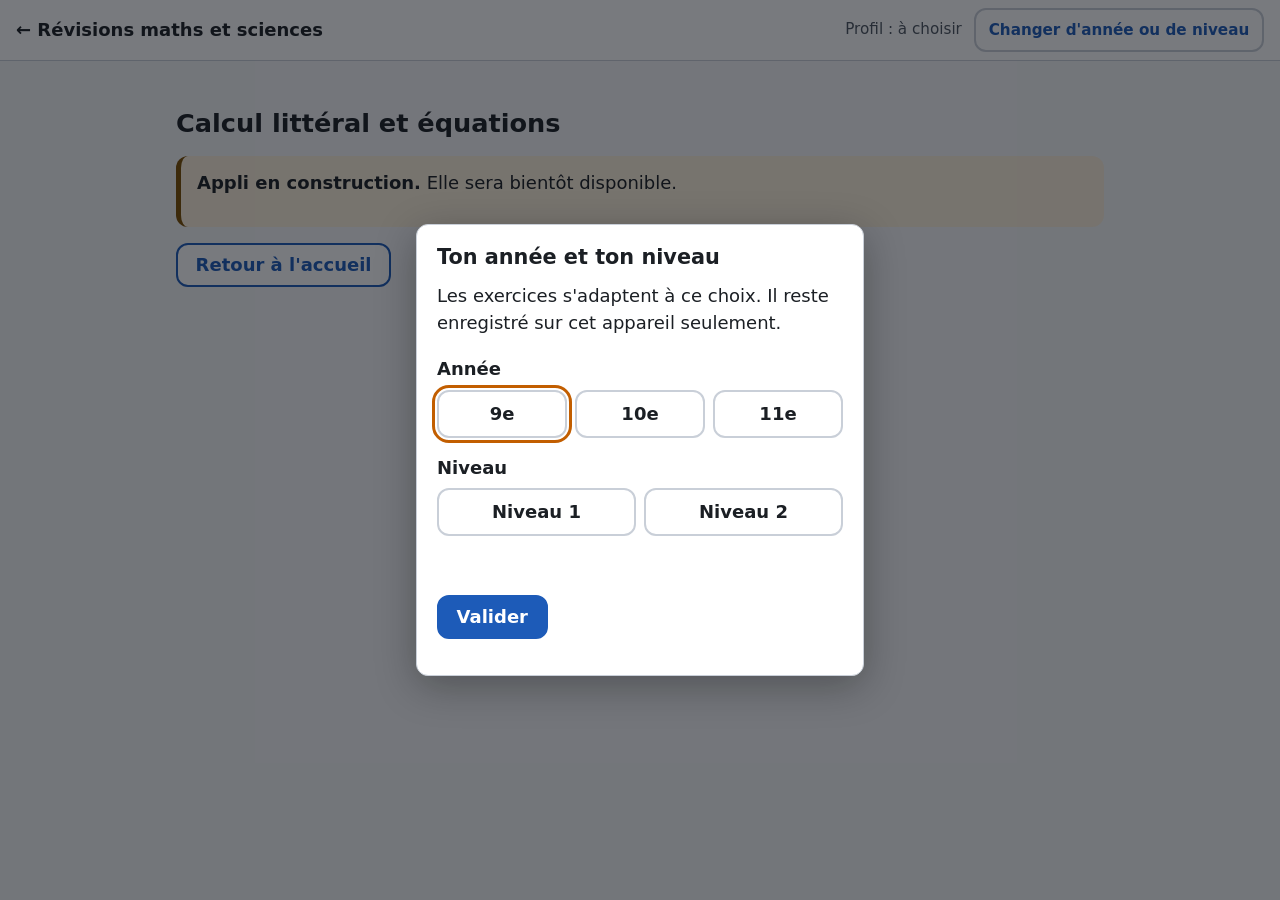
==== algebre/index.html @ a18d1c78 "Structure commune du site de révisions Page d'accueil, styles communs (clair/sombre), choix du profi" ====
<!doctype html>
<html lang="fr-CH">
<head>
  <meta charset="utf-8">
  <meta name="viewport" content="width=device-width, initial-scale=1">
  <meta name="referrer" content="no-referrer">
  <title>Calcul littéral et équations – Révisions</title>
  <link rel="stylesheet" href="../assets/commun.css">
</head>
<body>
  <a class="lien-evitement" href="#contenu">Aller au contenu</a>
  <header class="entete">
    <a class="entete-titre" href="../">← Révisions maths et sciences</a>
    <div data-profil></div>
  </header>

  <main id="contenu" class="page">
    <h1>Calcul littéral et équations</h1>
    <div class="retour info">
      <p><strong>Appli en construction.</strong> Elle sera bientôt disponible.</p>
    </div>
    <p><a class="bouton-secondaire" href="../">Retour à l'accueil</a></p>
  </main>

  <script src="../assets/profil.js"></script>
</body>
</html>
---- assets/commun.css ----
/*
 * commun.css — styles partagés de toutes les applis
 * --------------------------------------------------
 * Mobile d'abord (utilisable dès 360 px), thème clair/sombre automatique,
 * zones de clic d'au moins 44 px, focus clavier visible.
 *
 * Classes utiles :
 *   .entete, .entete-titre, [data-profil]   en-tête commun (profil.js le remplit)
 *   .page                                   contenu centré
 *   .section, .grille-cartes, .carte        page d'accueil, listes
 *   .bouton, .bouton-secondaire, .bouton-discret
 *   .champ                                  zone de saisie
 *   .retour.juste / .retour.faux / .retour.info   message après une réponse
 *   .etiquette                              petite pastille (« 10e », « niveau 2 »)
 *   .aide-memoire                           encadré de rappel
 *   .visuellement-cache                     texte pour lecteurs d'écran
 */

/* ---------- Jetons de couleur ---------- */
:root {
  color-scheme: light dark;
  --fond: #f5f6f8;
  --surface: #ffffff;
  --surface-2: #eef1f5;
  --texte: #1b1f24;
  --texte-doux: #4d5560;
  --bordure: #c9cfd8;
  --accent: #1d5bb8;          /* bleu maths : contraste ≈ 6:1 sur blanc */
  --accent-texte: #ffffff;
  --accent-doux: #e3ecfa;
  --sciences: #1b6e45;        /* vert sciences */
  --sciences-doux: #e1f2e8;
  --juste: #1b6e3a;
  --juste-doux: #e3f4e8;
  --faux: #b0261b;
  --faux-doux: #fbe7e5;
  --info: #7a4d00;
  --info-doux: #fdf1dc;
  --focus: #c25e00;
  --ombre: 0 1px 2px rgba(20, 30, 50, .08), 0 2px 8px rgba(20, 30, 50, .06);

  --rayon: 12px;
  --espace: 1rem;
  --police: system-ui, -apple-system, "Segoe UI", Roboto, "Helvetica Neue", Arial, sans-serif;
  --police-maths: "Cambria Math", "STIX Two Math", "Latin Modern Math", Cambria, Georgia, serif;
}

@media (prefers-color-scheme: dark) {
  :root {
    --fond: #13161b;
    --surface: #1d2128;
    --surface-2: #272c35;
    --texte: #e9ecf0;
    --texte-doux: #b1b8c3;
    --bordure: #434b57;
    --accent: #8db8ff;
    --accent-texte: #0d1626;
    --accent-doux: #1e2c44;
    --sciences: #74d39f;
    --sciences-doux: #183327;
    --juste: #7fd99c;
    --juste-doux: #173323;
    --faux: #ff9d93;
    --faux-doux: #3b1d1b;
    --info: #f3c06b;
    --info-doux: #362a15;
    --focus: #ffb35c;
    --ombre: 0 1px 2px rgba(0, 0, 0, .4);
  }
}

/* ---------- Base ---------- */
*, *::before, *::after { box-sizing: border-box; }
[hidden] { display: none !important; }

html {
  -webkit-text-size-adjust: 100%;
  text-size-adjust: 100%;
}

body {
  margin: 0;
  min-height: 100vh;
  background: var(--fond);
  color: var(--texte);
  font-family: var(--police);
  font-size: 1.125rem;          /* 18 px : très lisible sur téléphone */
  line-height: 1.55;
  overflow-wrap: break-word;
  overflow-x: hidden;
}

h1, h2, h3 { line-height: 1.25; margin: 1.2em 0 .5em; }
h1 { font-size: 1.6rem; }
h2 { font-size: 1.3rem; }
h3 { font-size: 1.12rem; }
p { margin: 0 0 1em; }

a { color: var(--accent); text-underline-offset: .15em; }
img, svg, canvas, video { max-width: 100%; height: auto; }

:focus-visible {
  outline: 3px solid var(--focus);
  outline-offset: 2px;
  border-radius: 4px;
}

.maths { font-family: var(--police-maths); font-size: 1.1em; }

.visuellement-cache {
  position: absolute !important;
  width: 1px; height: 1px;
  margin: -1px; padding: 0; border: 0;
  overflow: hidden; clip: rect(0 0 0 0); white-space: nowrap;
}

.lien-evitement {
  position: absolute; left: .5rem; top: -4rem;
  background: var(--surface); color: var(--texte);
  padding: .6rem 1rem; border-radius: var(--rayon); z-index: 10;
}
.lien-evitement:focus { top: .5rem; }

/* ---------- En-tête commun ---------- */
.entete {
  display: flex;
  flex-wrap: wrap;
  align-items: center;
  justify-content: space-between;
  gap: .5rem 1rem;
  padding: .5rem var(--espace);
  background: var(--surface);
  border-bottom: 1px solid var(--bordure);
}
.entete-titre {
  display: inline-flex;
  align-items: center;
  min-height: 44px;
  font-weight: 700;
  color: var(--texte);
  text-decoration: none;
}
.entete-titre:hover { text-decoration: underline; }

.profil-zone {
  display: flex;
  flex-wrap: wrap;
  align-items: center;
  gap: .25rem .75rem;
}
.profil-actuel { color: var(--texte-doux); font-size: .95rem; }
.profil-actuel strong { color: var(--texte); }

/* ---------- Mise en page ---------- */
.page {
  width: 100%;
  max-width: 60rem;
  margin: 0 auto;
  padding: var(--espace);
}
.intro { color: var(--texte-doux); }

.section { margin-top: 1.5rem; }
.section > h2 { display: flex; align-items: center; gap: .5rem; }
.section > h2::before {
  content: "";
  width: .5rem; height: 1.2em;
  border-radius: 4px;
  background: var(--accent);
}
.section-sciences > h2::before { background: var(--sciences); }

.grille-cartes {
  display: grid;
  grid-template-columns: 1fr;
  gap: var(--espace);
  list-style: none;
  margin: 0; padding: 0;
}
@media (min-width: 40rem) {
  .grille-cartes { grid-template-columns: repeat(2, 1fr); }
}
@media (min-width: 60rem) {
  .grille-cartes { grid-template-columns: repeat(3, 1fr); }
}

.carte {
  position: relative;
  display: flex;
  flex-direction: column;
  gap: .35rem;
  padding: 1rem 1.1rem;
  background: var(--surface);
  border: 1px solid var(--bordure);
  border-left: 6px solid var(--accent);
  border-radius: var(--rayon);
  box-shadow: var(--ombre);
}
.section-sciences .carte { border-left-color: var(--sciences); }
.carte h3 { margin: 0; font-size: 1.15rem; }
.carte p { margin: 0; color: var(--texte-doux); font-size: 1rem; }
.carte a {
  color: var(--texte);
  text-decoration: none;
}
/* toute la carte est cliquable */
.carte a::after { content: ""; position: absolute; inset: 0; border-radius: var(--rayon); }
.carte:hover { border-color: var(--accent); }
.section-sciences .carte:hover { border-color: var(--sciences); }
.carte:focus-within { outline: 3px solid var(--focus); outline-offset: 2px; }
.carte a:focus-visible { outline: none; }

.etiquette {
  display: inline-block;
  padding: .05rem .55rem;
  border-radius: 999px;
  background: var(--surface-2);
  color: var(--texte);
  font-size: .85rem;
  font-weight: 600;
}

.aide-memoire {
  padding: .9rem 1rem;
  margin: 1rem 0;
  background: var(--info-doux);
  border-left: 5px solid var(--info);
  border-radius: var(--rayon);
}

/* ---------- Boutons ---------- */
.bouton, .bouton-secondaire, .bouton-discret {
  display: inline-flex;
  align-items: center;
  justify-content: center;
  gap: .4rem;
  min-height: 44px;
  min-width: 44px;
  padding: .55rem 1.1rem;
  border-radius: var(--rayon);
  border: 2px solid var(--accent);
  font: inherit;
  font-weight: 600;
  line-height: 1.2;
  text-align: center;
  text-decoration: none;
  cursor: pointer;
  touch-action: manipulation;
  -webkit-tap-highlight-color: transparent;
}
.bouton { background: var(--accent); color: var(--accent-texte); }
.bouton:hover { filter: brightness(1.08); }
.bouton-secondaire { background: var(--surface); color: var(--accent); }
.bouton-secondaire:hover { background: var(--accent-doux); }
.bouton-discret {
  background: transparent; color: var(--accent);
  border-color: var(--bordure);
  font-size: .95rem;
  padding: .45rem .8rem;
}
.bouton-discret:hover { background: var(--accent-doux); }
button:disabled { opacity: .5; cursor: not-allowed; }

.actions { display: flex; flex-wrap: wrap; gap: .6rem; margin: 1rem 0; }

/* ---------- Saisie ---------- */
.champ {
  display: block;
  width: 100%;
  min-height: 48px;
  padding: .55rem .8rem;
  font: inherit;
  font-size: 1.25rem;
  color: var(--texte);
  background: var(--surface);
  border: 2px solid var(--bordure);
  border-radius: var(--rayon);
}
.champ:focus { border-color: var(--accent); }
.champ:focus-visible { outline-offset: 1px; }

/* ---------- Retours après une réponse ---------- */
.retour {
  padding: .8rem 1rem;
  margin: 1rem 0;
  border-radius: var(--rayon);
  border-left: 5px solid var(--bordure);
  background: var(--surface-2);
}
.retour:empty { display: none; }
.retour.juste { background: var(--juste-doux); border-color: var(--juste); }
.retour.faux  { background: var(--faux-doux);  border-color: var(--faux); }
.retour.info  { background: var(--info-doux);  border-color: var(--info); }
.retour.juste strong:first-child { color: var(--juste); }
.retour.faux strong:first-child  { color: var(--faux); }

/* ---------- Fenêtre de choix du profil (profil.js) ---------- */
.profil-dialogue {
  width: min(28rem, calc(100vw - 2rem));
  max-height: calc(100vh - 2rem);
  overflow: auto;
  padding: 1.25rem;
  color: var(--texte);
  background: var(--surface);
  border: 1px solid var(--bordure);
  border-radius: var(--rayon);
  box-shadow: 0 10px 40px rgba(0, 0, 0, .3);
}
.profil-dialogue::backdrop { background: rgba(10, 14, 20, .55); }
.profil-dialogue h2 { margin-top: 0; }
.profil-dialogue fieldset {
  border: 0; margin: 0 0 1rem; padding: 0;
}
.profil-dialogue legend { font-weight: 700; margin-bottom: .4rem; padding: 0; }
.choix-groupe { display: flex; flex-wrap: wrap; gap: .5rem; }
.choix {
  position: relative;
  flex: 1 1 4rem;
}
.choix input { position: absolute; opacity: 0; inset: 0; margin: 0; cursor: pointer; }
.choix span {
  display: flex; align-items: center; justify-content: center;
  min-height: 48px;
  padding: .4rem .6rem;
  border: 2px solid var(--bordure);
  border-radius: var(--rayon);
  font-weight: 600;
  text-align: center;
}
.choix input:checked + span {
  border-color: var(--accent);
  background: var(--accent-doux);
  box-shadow: inset 0 0 0 1px var(--accent);
}
.choix input:checked + span::before { content: "✓ "; white-space: pre; }
.choix input:focus-visible + span { outline: 3px solid var(--focus); outline-offset: 2px; }
.profil-message { color: var(--faux); min-height: 1.5em; margin: 0 0 .5rem; }

/* ---------- Clavier mathématique (clavier.js) ---------- */
.clavier {
  display: grid;
  grid-template-columns: repeat(6, minmax(0, 1fr));
  gap: .4rem;
  margin-top: .6rem;
  padding: .5rem;
  background: var(--surface-2);
  border-radius: var(--rayon);
  user-select: none;
  -webkit-user-select: none;
}
.clavier button {
  min-height: 48px;
  min-width: 0;
  padding: 0;
  font: inherit;
  font-family: var(--police-maths);
  font-size: 1.3rem;
  color: var(--texte);
  background: var(--surface);
  border: 1px solid var(--bordure);
  border-radius: 10px;
  cursor: pointer;
  touch-action: manipulation;
  -webkit-tap-highlight-color: transparent;
}
.clavier button:hover { background: var(--accent-doux); }
.clavier button:active { transform: translateY(1px); }
.clavier .touche-op { color: var(--accent); font-weight: 700; }
.clavier .touche-lettre { font-style: italic; }
.clavier .touche-effacer { font-family: var(--police); font-size: 1.1rem; }
.clavier .touche-valider {
  font-family: var(--police);
  font-size: 1rem;
  font-weight: 700;
  color: var(--accent-texte);
  background: var(--accent);
  border-color: var(--accent);
}
.clavier .touche-valider:hover { background: var(--accent); filter: brightness(1.08); }

.apercu {
  min-height: 2.2em;
  margin-top: .4rem;
  padding: .2rem .4rem;
  font-family: var(--police-maths);
  font-size: 1.3rem;
  color: var(--texte);
}
.apercu:empty::before { content: "\00a0"; }
.apercu .periode { text-decoration: overline; }

/* ---------- Pied de page ---------- */
.pied {
  max-width: 60rem;
  margin: 2rem auto 0;
  padding: 1rem var(--espace) 2rem;
  color: var(--texte-doux);
  font-size: .9rem;
  border-top: 1px solid var(--bordure);
}

/* ---------- Mouvement réduit ---------- */
@media (prefers-reduced-motion: reduce) {
  *, *::before, *::after {
    animation-duration: .001ms !important;
    animation-iteration-count: 1 !important;
    transition-duration: .001ms !important;
    scroll-behavior: auto !important;
  }
}
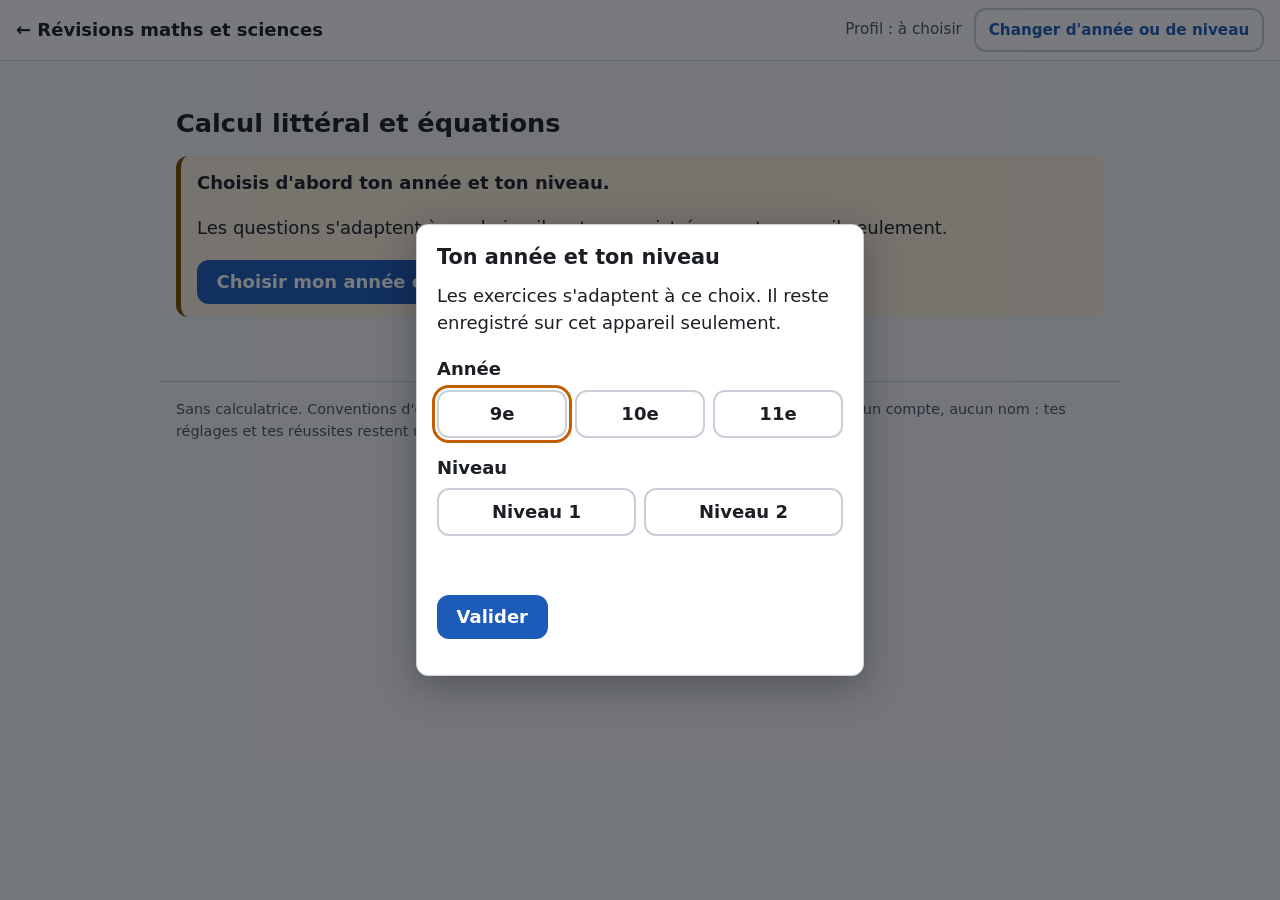
==== commit 85f2eaad: "Calcul littéral et équations : générateurs, outils visuels, interface et tests Modules A (calcul lit" ====
--- a/algebre/index.html
+++ b/algebre/index.html
@@ -4,8 +4,10 @@
   <meta charset="utf-8">
   <meta name="viewport" content="width=device-width, initial-scale=1">
   <meta name="referrer" content="no-referrer">
+  <meta name="description" content="Révision du calcul littéral et des équations pour le Cycle 3 : réduire, développer, factoriser, résoudre, avec tuiles algébriques, balance et machine à substituer.">
   <title>Calcul littéral et équations – Révisions</title>
   <link rel="stylesheet" href="../assets/commun.css">
+  <link rel="stylesheet" href="algebre.css">
 </head>
 <body>
   <a class="lien-evitement" href="#contenu">Aller au contenu</a>
@@ -16,12 +18,27 @@
 
   <main id="contenu" class="page">
     <h1>Calcul littéral et équations</h1>
-    <div class="retour info">
-      <p><strong>Appli en construction.</strong> Elle sera bientôt disponible.</p>
+    <div id="appli">
+      <noscript>
+        <div class="retour info"><p>Cette appli a besoin de JavaScript pour fonctionner.</p></div>
+      </noscript>
     </div>
-    <p><a class="bouton-secondaire" href="../">Retour à l'accueil</a></p>
   </main>
 
+  <footer class="pied">
+    <p>Sans calculatrice. Conventions d'écriture de l'Aide-mémoire Mathématiques 9-10-11 (CIIP).
+      Aucun compte, aucun nom : tes réglages et tes réussites restent uniquement sur cet appareil.</p>
+  </footer>
+
   <script src="../assets/profil.js"></script>
+  <script src="../assets/maths.js"></script>
+  <script src="../assets/clavier.js"></script>
+  <script src="js/poly.js"></script>
+  <script src="js/outils.js"></script>
+  <script src="js/module-a.js"></script>
+  <script src="js/module-b.js"></script>
+  <script src="js/catalogue.js"></script>
+  <script src="js/visuels.js"></script>
+  <script src="js/app.js"></script>
 </body>
 </html>
--- a/assets/commun.css
+++ b/assets/commun.css
@@ -14,6 +14,7 @@
  *   .etiquette                              petite pastille (« 10e », « niveau 2 »)
  *   .aide-memoire                           encadré de rappel
  *   .visuellement-cache                     texte pour lecteurs d'écran
+ *   .periode, .frac                         période barrée, fraction empilée (Maths.html)
  */
 
 /* ---------- Jetons de couleur ---------- */
@@ -387,7 +388,26 @@
   color: var(--texte);
 }
 .apercu:empty::before { content: "\00a0"; }
-.apercu .periode { text-decoration: overline; }
+
+/* ---------- Écriture mathématique (Maths.html, aperçu du clavier) ---------- */
+/* Période d'une écriture décimale : 1,18 avec une barre sur 18 */
+.periode {
+  text-decoration: overline;
+  text-decoration-thickness: .08em;
+  text-underline-offset: 0;
+}
+/* Fraction empilée : <span class="frac"><span>3</span><span>4</span></span> */
+.frac {
+  display: inline-flex;
+  flex-direction: column;
+  align-items: center;
+  vertical-align: middle;
+  margin: 0 .1em;
+  font-size: .9em;
+  line-height: 1.15;
+}
+.frac > span { padding: 0 .15em; }
+.frac > span:first-child { border-bottom: .08em solid currentColor; }
 
 /* ---------- Pied de page ---------- */
 .pied {
--- a/algebre/algebre.css
+++ b/algebre/algebre.css
@@ -0,0 +1,384 @@
+/*
+ * algebre/algebre.css — styles propres à l'appli « Calcul littéral et équations »
+ * (complète assets/commun.css ; couleurs = variables communes, clair et sombre)
+ */
+
+.petit { font-size: .95rem; color: var(--texte-doux); }
+
+/* ---------- Choix du module ---------- */
+.modules li { list-style: none; }
+.carte-module {
+  display: flex;
+  flex-direction: column;
+  gap: .35rem;
+  width: 100%;
+  height: 100%;
+  padding: 1rem 1.1rem;
+  text-align: left;
+  font: inherit;
+  color: var(--texte);
+  background: var(--surface);
+  border: 1px solid var(--bordure);
+  border-left: 6px solid var(--accent);
+  border-radius: var(--rayon);
+  box-shadow: var(--ombre);
+  cursor: pointer;
+}
+.carte-module:hover { border-color: var(--accent); }
+.carte-module-titre { font-weight: 700; font-size: 1.1rem; }
+.carte-module-texte { color: var(--texte-doux); font-size: 1rem; }
+.carte-module-info { font-size: .9rem; color: var(--accent); font-weight: 600; }
+
+/* ---------- Réglages ---------- */
+.groupe-objectifs {
+  margin: 0 0 1rem;
+  padding: .6rem .8rem;
+  border: 1px solid var(--bordure);
+  border-radius: var(--rayon);
+  background: var(--surface);
+}
+.groupe-objectifs legend { font-weight: 700; padding: 0 .3rem; }
+.groupe-plusLoin { border-style: dashed; }
+.objectif {
+  display: flex;
+  align-items: flex-start;
+  gap: .6rem;
+  padding: .45rem .2rem;
+  min-height: 44px;
+  cursor: pointer;
+  border-bottom: 1px solid var(--surface-2);
+}
+.objectif:last-child { border-bottom: 0; }
+.objectif input { width: 1.3rem; height: 1.3rem; margin-top: .2rem; flex: none; accent-color: var(--accent); }
+.objectif-texte { display: flex; flex-direction: column; min-width: 0; }
+.objectif-titre { font-weight: 600; }
+.objectif-info { font-size: .88rem; color: var(--texte-doux); }
+.actions-petites { margin-top: 0; }
+
+.bloc-difficulte {
+  margin: 1rem 0;
+  padding: .8rem 1rem;
+  background: var(--surface);
+  border: 1px solid var(--bordure);
+  border-radius: var(--rayon);
+}
+.bloc-difficulte > label { font-weight: 700; display: block; margin-bottom: .3rem; }
+.curseur-ligne { display: flex; align-items: center; gap: .6rem; }
+.curseur-ligne input[type=range] { flex: 1; min-width: 0; height: 44px; accent-color: var(--accent); }
+.difficulte-texte { margin: .3rem 0 0; color: var(--texte-doux); font-size: .95rem; }
+.message-erreur { color: var(--faux); min-height: 1.4em; margin: 0; }
+
+/* ---------- Question ---------- */
+.question-entete { display: flex; align-items: center; gap: .8rem; flex-wrap: wrap; }
+.avancement { margin: 0; font-weight: 700; }
+.barre-avancement {
+  flex: 1 1 8rem;
+  height: .6rem;
+  background: var(--surface-2);
+  border-radius: 999px;
+  overflow: hidden;
+}
+.barre-avancement span { display: block; height: 100%; background: var(--accent); }
+.etiquettes { display: flex; flex-wrap: wrap; gap: .35rem; margin: .6rem 0; }
+.etiquette-objectif { font-weight: 500; }
+.etiquette-plus-loin { background: var(--info-doux); color: var(--info); margin-left: .4rem; }
+
+.question {
+  padding: 1rem;
+  background: var(--surface);
+  border: 1px solid var(--bordure);
+  border-radius: var(--rayon);
+  box-shadow: var(--ombre);
+}
+.enonce p { margin-bottom: .6rem; }
+.calcul {
+  font-size: 1.35rem;
+  text-align: center;
+  margin: .8rem 0;
+  overflow-x: auto;
+  overflow-y: hidden;
+  padding: .2rem 0;
+}
+.consigne { color: var(--texte-doux); font-size: 1rem; }
+.calcul-eleve {
+  margin: .4rem 0 .8rem;
+  padding: .6rem .8rem .6rem 2.2rem;
+  background: var(--surface-2);
+  border-radius: var(--rayon);
+  font-size: 1.15rem;
+  overflow-x: auto;
+}
+.calcul-eleve li { margin: .2rem 0; }
+mark.signe-cible {
+  background: var(--info-doux);
+  color: var(--texte);
+  outline: 2px solid var(--info);
+  border-radius: 3px;
+  padding: 0 .15em;
+}
+
+.ligne-champ { display: flex; align-items: center; gap: .5rem; }
+.ligne-champ .champ { flex: 1; min-width: 0; }
+.suffixe { font-weight: 600; white-space: nowrap; }
+
+.choix-reponses { border: 0; margin: 0; padding: 0; display: grid; gap: .5rem; }
+.option {
+  position: relative;
+  display: flex;
+  align-items: center;
+  gap: .6rem;
+  min-height: 48px;
+  padding: .5rem .8rem;
+  border: 2px solid var(--bordure);
+  border-radius: var(--rayon);
+  background: var(--surface);
+  cursor: pointer;
+}
+.option input { width: 1.2rem; height: 1.2rem; flex: none; accent-color: var(--accent); }
+.option:has(input:checked) { border-color: var(--accent); background: var(--accent-doux); }
+.option:has(input:focus-visible) { outline: 3px solid var(--focus); outline-offset: 2px; }
+.option-juste { border-color: var(--juste) !important; background: var(--juste-doux) !important; }
+.option-fausse { border-color: var(--faux) !important; background: var(--faux-doux) !important; }
+.option > span { min-width: 0; overflow-x: auto; }
+
+/* ---------- Correction ---------- */
+.correction {
+  margin-top: 1rem;
+  padding: .6rem .9rem;
+  border: 1px solid var(--bordure);
+  border-radius: var(--rayon);
+  background: var(--surface-2);
+}
+.correction summary { cursor: pointer; font-weight: 700; min-height: 44px; display: flex; align-items: center; }
+.etapes { list-style: none; margin: .4rem 0; padding: 0; }
+.etapes li {
+  display: grid;
+  grid-template-columns: 1fr;
+  gap: .15rem;
+  padding: .5rem 0;
+  border-bottom: 1px solid var(--bordure);
+}
+.etapes li:last-child { border-bottom: 0; }
+.etape-titre { font-weight: 800; font-size: .85rem; letter-spacing: .04em; color: var(--accent); }
+.etape-calcul { font-family: var(--police-maths); font-size: 1.15rem; overflow-x: auto; overflow-y: hidden; }
+@media (min-width: 48rem) {
+  .etapes li { grid-template-columns: 6.5rem 1fr 1fr; align-items: center; column-gap: 1rem; }
+  .etapes .etape-texte:last-child { grid-column: span 2; }
+}
+.verification { margin: .6rem 0 .2rem; }
+.renvoi { margin: .4rem 0 0; font-style: italic; color: var(--texte-doux); }
+
+/* ---------- Bilan ---------- */
+.score { font-size: 1.3rem; }
+.table-defilante { overflow-x: auto; }
+.table-bilan { width: 100%; border-collapse: collapse; background: var(--surface); }
+.table-bilan caption { text-align: left; font-weight: 700; padding: .4rem 0; }
+.table-bilan th, .table-bilan td { padding: .5rem .6rem; border-bottom: 1px solid var(--bordure); text-align: left; }
+.nombre-bilan { white-space: nowrap; font-weight: 700; text-align: right !important; }
+.bilan-ok .nombre-bilan { color: var(--juste); }
+.bilan-ko .nombre-bilan { color: var(--faux); }
+.bilan-moyen .nombre-bilan { color: var(--info); }
+
+/* fractions empilées dans les options et les calculs : pas de débordement */
+.frac { vertical-align: middle; }
+
+/* ---------- Spécifique à l'algèbre ---------- */
+:root {
+  --tuile-pos: #d6e5fb;
+  --tuile-pos-bord: #1d5bb8;
+  --tuile-pos-texte: #0d2a57;
+  --tuile-neg: #fadcd8;
+  --tuile-neg-bord: #b0261b;
+  --tuile-neg-texte: #5c120c;
+  --courbe-0: #1d5bb8;
+  --courbe-1: #b0261b;
+}
+@media (prefers-color-scheme: dark) {
+  :root {
+    --tuile-pos: #1e3a66;
+    --tuile-pos-bord: #8db8ff;
+    --tuile-pos-texte: #e6efff;
+    --tuile-neg: #5a2420;
+    --tuile-neg-bord: #ff9d93;
+    --tuile-neg-texte: #ffe6e3;
+    --courbe-0: #8db8ff;
+    --courbe-1: #ff9d93;
+  }
+}
+
+.titre-outils { margin-top: 2rem; }
+.carte-outil { border-left-color: var(--info); }
+.carte-inactive { opacity: .7; cursor: default; border-left-color: var(--bordure); }
+.affirmation { font-size: 1.15rem; font-weight: 600; }
+.operation { color: var(--texte-doux); font-family: var(--police); font-size: .9em; margin-left: .6em; white-space: nowrap; }
+.etiquette-champ { display: block; font-weight: 600; margin: .4rem 0 .2rem; }
+.champ-court { display: inline-block; width: 9rem; min-width: 0; }
+.ligne-facteurs .champ-court { width: 6.5rem; }
+.champ-faux { border-color: var(--faux) !important; }
+.zone-outil { margin-top: 1rem; }
+.ligne-facteurs { display: flex; flex-wrap: nowrap; align-items: center; gap: .3rem; font-family: var(--police-maths); font-size: 1.3rem; }
+
+/* système d'équations */
+.systeme { display: flex; align-items: stretch; gap: .4rem; margin: .6rem 0; font-size: 1.2rem; }
+.accolade { font-size: 3.2rem; line-height: 1; font-weight: 300; display: flex; align-items: center; }
+.systeme-lignes { display: flex; flex-direction: column; justify-content: center; gap: .3rem; }
+.numero { color: var(--texte-doux); font-size: .85em; margin-left: .5em; }
+
+/* outils : cadre commun */
+.outil {
+  padding: .8rem;
+  border: 1px dashed var(--bordure);
+  border-radius: var(--rayon);
+  background: var(--surface);
+}
+.legende-tuiles { margin: 0 0 .6rem; color: var(--texte-doux); font-size: .95rem; }
+.message-outil { min-height: 1.5em; margin: .4rem 0 0; font-size: 1rem; }
+.message-outil.faux { color: var(--faux); font-weight: 600; }
+.message-outil.juste { color: var(--juste); }
+.message-outil.info { color: var(--info); }
+.actions-outil { margin: .6rem 0 0; }
+.cadre-svg { width: 100%; max-width: 34rem; }
+.cadre-svg svg { display: block; width: 100%; height: auto; }
+
+/* tuiles */
+.tapis {
+  display: flex; flex-wrap: wrap; align-items: flex-start; gap: .8rem;
+  min-height: 4rem; padding: .7rem;
+  border-radius: var(--rayon);
+  background: var(--surface-2);
+}
+.groupe-tuiles, .rangee-tuiles { display: flex; flex-wrap: wrap; align-items: flex-start; gap: .3rem; }
+.rangee-tuiles { width: 100%; }
+.tuile {
+  display: inline-flex; align-items: center; justify-content: center;
+  padding: 0; margin: 0;
+  border: 2px solid; border-radius: 4px;
+  font: inherit; font-family: var(--police-maths); font-size: .95rem; font-weight: 700;
+  cursor: grab; touch-action: none; user-select: none; -webkit-user-select: none;
+  -webkit-tap-highlight-color: transparent;
+}
+.tuile.t2 { width: 3.4rem; height: 3.4rem; }
+.tuile.t1 { width: 1.9rem; height: 3.4rem; }
+.tuile.t0 { width: 1.9rem; height: 1.9rem; font-size: .85rem; }
+.tuile.positive, .tuile-mini.positive { background: var(--tuile-pos); border-color: var(--tuile-pos-bord); color: var(--tuile-pos-texte); }
+.tuile.negative, .tuile-mini.negative { background: var(--tuile-neg); border-color: var(--tuile-neg-bord); color: var(--tuile-neg-texte); border-style: dashed; }
+.tuile.choisie { outline: 3px solid var(--focus); outline-offset: 2px; transform: translateY(-2px); }
+.tuile.glisse { position: relative; z-index: 5; cursor: grabbing; box-shadow: 0 6px 16px rgba(0,0,0,.25); }
+.tuile-mini { display: inline-block; vertical-align: middle; border: 2px solid; border-radius: 3px; }
+.tuile-mini.t2 { width: 1.1rem; height: 1.1rem; }
+.tuile-mini.t1 { width: .55rem; height: 1.1rem; }
+.tuile-mini.t0 { width: .55rem; height: .55rem; }
+.tapis-vide { margin: 0; color: var(--texte-doux); }
+.total-tuiles { font-weight: 700; font-family: var(--police-maths); font-size: 1.15rem; margin: .4rem 0 0; }
+
+/* aire */
+.svg-aire .tuile-svg.positive { fill: var(--tuile-pos); stroke: var(--tuile-pos-bord); stroke-width: 1.5; }
+.svg-aire .tuile-svg.negative { fill: var(--tuile-neg); stroke: var(--tuile-neg-bord); stroke-width: 1.5; stroke-dasharray: 4 2; }
+.svg-aire .case-vide { fill: transparent; stroke: var(--bordure); stroke-width: 1.2; stroke-dasharray: 3 3; }
+.svg-aire .case-aire { cursor: pointer; }
+.svg-aire .case-aire:focus-visible { outline: none; }
+.svg-aire .case-aire:focus-visible rect { stroke: var(--focus); stroke-width: 3; }
+.svg-aire .texte-tuile { font-family: var(--police-maths); font-size: 10px; font-weight: 700; text-anchor: middle; fill: var(--texte); pointer-events: none; }
+
+/* balance */
+.scene-balance { position: relative; padding: .4rem 0 2.2rem; margin: .4rem 0; }
+.fleau {
+  display: flex; align-items: center; justify-content: center; gap: .4rem;
+  padding-bottom: .4rem;
+  border-bottom: 6px solid var(--texte-doux);
+  border-radius: 3px;
+  transition: transform .5s ease;
+  transform-origin: 50% 100%;
+}
+.fleau.penche-g { transform: rotate(-7deg); }
+.fleau.penche-d { transform: rotate(7deg); }
+.plateau {
+  flex: 1 1 0; min-width: 0;
+  padding: .6rem .4rem;
+  text-align: center;
+  font-family: var(--police-maths); font-size: 1.25rem; font-weight: 700;
+  background: var(--accent-doux); color: var(--texte);
+  border: 2px solid var(--accent); border-radius: 0 0 1.2rem 1.2rem;
+  overflow-wrap: anywhere;
+}
+.egal { font-size: 1.6rem; font-weight: 700; color: var(--texte-doux); }
+.pied-balance {
+  position: absolute; left: 50%; bottom: 0;
+  width: 0; height: 0;
+  border-left: 1.1rem solid transparent; border-right: 1.1rem solid transparent;
+  border-bottom: 2rem solid var(--texte-doux);
+  transform: translateX(-50%);
+}
+.etat-balance { font-weight: 700; color: var(--juste); min-height: 1.4em; margin: .2rem 0; }
+.commandes-balance { border: 1px solid var(--bordure); border-radius: var(--rayon); padding: .5rem .7rem; margin: .4rem 0; min-width: 0; }
+.commandes-balance legend { font-weight: 700; padding: 0 .3rem; }
+.choix-operation { display: grid; grid-template-columns: repeat(2, minmax(0, 1fr)); gap: .4rem; }
+@media (min-width: 40rem) { .choix-operation { grid-template-columns: repeat(4, minmax(0, 1fr)); } }
+.option-operation, .option-membre {
+  display: flex; align-items: center; gap: .4rem;
+  min-height: 44px; padding: .3rem .5rem;
+  border: 2px solid var(--bordure); border-radius: var(--rayon);
+  background: var(--surface); cursor: pointer; font-weight: 600;
+}
+.option-operation:has(input:checked), .option-membre:has(input:checked) { border-color: var(--accent); background: var(--accent-doux); }
+.signe-operation { font-family: var(--police-maths); font-size: 1.3rem; color: var(--accent); min-width: .8em; text-align: center; }
+.option-membre input { width: 1.1rem; height: 1.1rem; accent-color: var(--accent); flex: none; }
+.option-operation { position: relative; justify-content: center; min-width: 0; font-size: 1rem; }
+.option-operation input { position: absolute; inset: 0; width: 100%; height: 100%; margin: 0; opacity: 0; cursor: pointer; }
+.option-operation:has(input:focus-visible) { outline: 3px solid var(--focus); outline-offset: 2px; }
+.ligne-terme { display: flex; flex-wrap: wrap; align-items: center; gap: .4rem; margin: .6rem 0; }
+.touches-rapides { display: flex; flex-wrap: wrap; gap: .3rem; }
+.touche-rapide {
+  min-width: 44px; min-height: 44px; padding: .2rem .6rem;
+  font: inherit; font-family: var(--police-maths); font-weight: 700;
+  color: var(--accent); background: var(--surface); border: 1px solid var(--bordure); border-radius: 10px; cursor: pointer;
+}
+.choix-membres { display: flex; flex-wrap: wrap; gap: .4rem; }
+.historique-balance { margin: .3rem 0; padding-left: 1.4rem; }
+.historique-balance li { margin: .2rem 0; }
+.details-historique summary { cursor: pointer; font-weight: 600; min-height: 44px; display: flex; align-items: center; }
+.verif-substitution { margin-top: .6rem; padding: .6rem .8rem; background: var(--info-doux); border-radius: var(--rayon); }
+.ligne-verif { display: flex; flex-wrap: wrap; align-items: center; gap: .4rem; margin: .3rem 0; }
+
+/* machine à substituer */
+.ligne-curseur { display: flex; align-items: center; gap: .4rem; margin: .3rem 0; }
+.ligne-curseur input[type=range] { flex: 1; min-width: 0; height: 44px; accent-color: var(--accent); }
+.valeur-curseur { min-width: 4.8rem; font-weight: 700; }
+.bouton-pas { padding: .2rem .6rem; font-size: 1.2rem; }
+.sortie { padding: .4rem 0; border-top: 1px solid var(--surface-2); }
+.sortie p { margin: 0; }
+.sortie-calcul { color: var(--texte-doux); overflow-wrap: anywhere; }
+.sortie-calcul strong { color: var(--accent); font-size: 1.2em; }
+.comparaison { font-weight: 700; margin: .4rem 0 0; }
+.comparaison.differentes { color: var(--faux); }
+.comparaison.egales { color: var(--juste); }
+
+/* graphique */
+.svg-graphique .ligne-grille { stroke: var(--bordure); stroke-width: .6; }
+.svg-graphique .axe { stroke: var(--texte); stroke-width: 1.6; }
+.svg-graphique .etiquettes-axes text { fill: var(--texte-doux); font-size: 11px; font-family: var(--police); text-anchor: middle; }
+.svg-graphique .courbe { fill: none; stroke-width: 3; }
+.svg-graphique .courbe-0 { stroke: var(--courbe-0); }
+.svg-graphique .courbe-1 { stroke: var(--courbe-1); stroke-dasharray: 8 4; }
+.svg-graphique .nom-courbe { font-weight: 700; font-size: 14px; font-family: var(--police-maths); }
+.svg-graphique .nom-courbe-0 { fill: var(--courbe-0); }
+.svg-graphique .nom-courbe-1 { fill: var(--courbe-1); }
+.svg-graphique .ligne-curseur { stroke: var(--focus); stroke-width: 2; stroke-dasharray: 4 3; }
+.svg-graphique .point-curseur { fill: var(--surface); stroke-width: 3; }
+.svg-graphique .point-curseur.courbe-0 { stroke: var(--courbe-0); }
+.svg-graphique .point-curseur.courbe-1 { stroke: var(--courbe-1); }
+.svg-graphique { cursor: crosshair; touch-action: manipulation; }
+.cadre-graphique { max-width: 30rem; }
+.legende-courbes { list-style: none; margin: 0 0 .4rem; padding: 0; display: flex; flex-wrap: wrap; gap: .3rem 1rem; }
+.legende-courbes li { display: flex; align-items: center; gap: .4rem; }
+.pastille { display: inline-block; width: 1.4rem; height: .3rem; border-radius: 2px; }
+.pastille.courbe-0 { background: var(--courbe-0); }
+.pastille.courbe-1 { background: var(--courbe-1); }
+.lecture-graphique { font-family: var(--police-maths); margin: .3rem 0 0; }
+
+/* figure */
+.cadre-figure { max-width: 22rem; }
+.svg-figure .contour { fill: var(--accent-doux); stroke: var(--texte); stroke-width: 2.5; }
+.svg-figure .retire { fill: none; stroke: var(--texte-doux); stroke-width: 1.5; stroke-dasharray: 5 4; }
+.svg-figure .angle-droit { fill: none; stroke: var(--texte); stroke-width: 1.5; }
+.svg-figure .cote { fill: var(--texte); font-size: 17px; font-family: var(--police-maths); font-weight: 700; }
